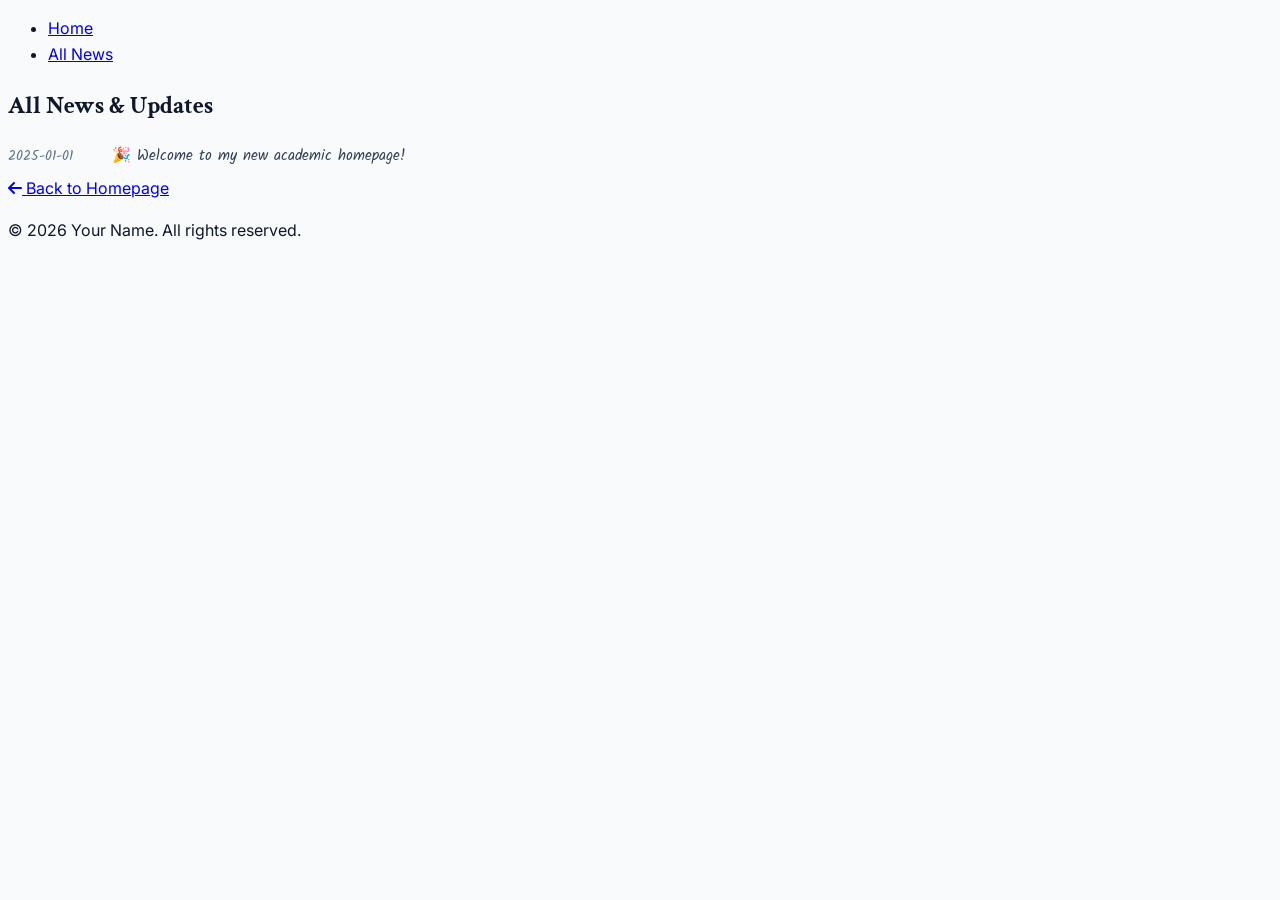
==== pages/all-news.html @ ebc67072 "feat: init" ====
<!DOCTYPE html>
<html lang="en">
<head>
    <meta charset="UTF-8">
    <meta name="viewport" content="width=device-width, initial-scale=1.0">
    <title>All News - Your Name</title>
    <link rel="stylesheet" href="../styles.css">
    <link rel="stylesheet" href="https://cdnjs.cloudflare.com/ajax/libs/font-awesome/6.4.0/css/all.min.css">
</head>
<body>
    <!-- Top Navigation - Shared Banner -->
    <nav class="top-nav">
        <ul class="nav-links">
            <li><a href="../index.html">Home</a></li>
            <li><a href="#" class="active">All News</a></li>
        </ul>
    </nav>

    <!-- Content Container -->
    <div class="content-container">
        <!-- Main Content -->
        <div class="main-wrapper">
            <main class="main-content">
                <section id="all-news" class="section">
                    <h2 class="section-title">All News & Updates</h2>
                    <div class="content-block">
                        <div id="all-news-container" class="news-list">
                            <!-- News items will be dynamically loaded here from news.json -->
                        </div>
                        <div class="view-all-container">
                            <a href="../index.html" class="view-all-btn"><i class="fas fa-arrow-left"></i> Back to Homepage</a>
                        </div>
                    </div>
                </section>
            </main>
        </div>
    </div>

    <footer>
        <p>&copy; <span id="current-year"></span> Your Name. All rights reserved.</p>
    </footer>

    <script>
        // Update copyright year
        document.getElementById('current-year').textContent = new Date().getFullYear();
    </script>
    <script src="../script.js"></script>
</body>
</html>
---- styles.css ----
@import url('https://fonts.googleapis.com/css2?family=Crimson+Text:ital,wght@0,400;0,600;0,700;1,400&family=Inter:wght@300;400;500;600;700&family=Kalam:wght@300;400;700&display=swap');

/* Base Styles */
body {
    font-family: 'Inter', sans-serif;
    color: #0f172a; /* slate-900 */
    background-color: #f8fafc; /* slate-50 */
    line-height: 1.6;
}

/* Typography Overrides */
h1, h2, h3, h4, h5, h6 {
    font-family: 'Crimson Text', serif;
}

.font-serif {
    font-family: 'Crimson Text', serif;
}

.font-sans {
    font-family: 'Inter', sans-serif;
}

/* Glassmorphism Navigation */
.glass {
    background: rgba(255, 255, 255, 0.85);
    backdrop-filter: blur(12px);
    -webkit-backdrop-filter: blur(12px);
    border-bottom: 1px solid rgba(255, 255, 255, 0.3);
    box-shadow: 0 4px 30px rgba(0, 0, 0, 0.03);
}

.nav-item {
    position: relative;
    font-weight: 500;
    color: #475569; /* slate-600 */
    transition: color 0.2s;
}

.nav-item:hover {
    color: #1e293b; /* slate-800 */
}

.nav-item::after {
    content: '';
    position: absolute;
    width: 0;
    height: 2px;
    bottom: -4px;
    left: 0;
    background-color: #d4a562; /* accent */
    transition: width 0.3s ease;
}

.nav-item:hover::after {
    width: 100%;
}

/* Hero Section */
.profile-image-container {
    position: relative;
    z-index: 10;
}

/* Section Styling */
section {
    position: relative;
}

.section-header h2 {
    position: relative;
    display: inline-block;
}

.section-header h2::after {
    content: '';
    position: absolute;
    bottom: 2px;
    left: 0;
    width: 40%;
    height: 3px;
    background-color: rgba(212, 165, 98, 0.3); /* accent with opacity */
    z-index: -1;
}

/* Main Layout Grid */
.grid-layout {
    display: grid;
    grid-template-columns: 1fr;
    gap: 2rem;
}

@media (min-width: 1024px) {
    .grid-layout {
        grid-template-columns: 320px 1fr;
        gap: 4rem;
        align-items: start;
    }
}

/* Cards */
.news-card, .research-card, .contact-card {
    transition: all 0.3s ease;
}

.news-card:hover, .research-card:hover, .contact-card:hover {
    transform: translateY(-2px);
    box-shadow: 0 10px 15px -3px rgba(0, 0, 0, 0.1), 0 4px 6px -2px rgba(0, 0, 0, 0.05);
    border-color: #cbd5e1; /* slate-300 */
}

/* Scrollbar */
::-webkit-scrollbar {
    width: 8px;
}

::-webkit-scrollbar-track {
    background: #f1f5f9;
}

::-webkit-scrollbar-thumb {
    background: #cbd5e1;
    border-radius: 4px;
}

::-webkit-scrollbar-thumb:hover {
    background: #94a3b8;
}

/* Utility */
.text-accent {
    color: #d4a562;
}

.bg-accent {
    background-color: #d4a562;
}

.border-accent {
    border-color: #d4a562;
}

.hover\:text-accent:hover {
    color: #d4a562;
}

/* Research Highlights (Accordion/Details Style if needed, but using clean list for now) */
details summary {
    cursor: pointer;
    transition: all 0.2s cubic-bezier(0.4, 0, 0.2, 1);
    text-align: justify;
}

/* New Publication List Styles */
.pub-year-group {
    margin-bottom: 2rem;
}

.pub-year-header {
    font-family: 'Inter', sans-serif; /* Wider than Crimson Text */
    font-size: 1.35rem; /* Slightly larger */
    font-weight: 700;
    font-style: italic;
    letter-spacing: 0.05em; /* Add spacing for wider look */
    color: #1e293b;
    margin-bottom: 1rem;
    border-bottom: 2px solid #e2e8f0;
    padding-bottom: 0.25rem;
    display: inline-block;
}

.pub-list-ul {
    list-style-type: disc;
    padding-left: 1.5rem;
}

.pub-list-item {
    margin-bottom: 1.25rem;
    line-height: 1.5;
}

.pub-line-1 {
    font-size: 1rem;
    margin-bottom: 0.1rem;
}

.pub-venue-tag {
    font-weight: 700;
    margin-right: 0.5rem;
}

.pub-title-text {
    font-weight: 600;
    color: #1e293b;
}

.pub-link-btn {
    display: inline-block;
    font-size: 0.75rem;
    padding: 0.1rem 0.5rem;
    border: 1px solid #cbd5e1;
    border-radius: 4px;
    color: #475569;
    margin-left: 0.5rem;
    text-decoration: none;
    transition: all 0.2s;
    vertical-align: middle;
    background-color: white;
}

.pub-link-btn:hover {
    border-color: #d4a562;
    color: #d4a562;
    background-color: #fffbeb;
}

.tag-arxiv {
    color: #2563eb; /* Blue for Arxiv */
}

.tag-conference {
    color: #dc2626; /* Red for Conference/Journal */
}

.pub-title-link {
    color: #1e293b;
    text-decoration: none;
    font-weight: 600;
    border-bottom: 1px solid transparent;
    transition: border-color 0.2s;
}

.pub-title-link:hover {
    color: #d4a562; /* accent */
    border-bottom-color: #d4a562;
}

.pub-line-2 {
    font-size: 0.95rem;
    color: #4b5563; /* neutral-600 */
    margin-bottom: 0.1rem;
}

.pub-line-2 strong, .pub-line-2 b {
    color: #1e293b; /* primary */
    font-weight: 600;
}

.pub-line-3 {
    font-size: 0.9rem;
    color: #64748b; /* slate-500 */
    font-style: italic;
}

/* Publication Card Typography (Legacy/Unused for now) */
.pub-title {
    font-size: 1.1rem;
    font-weight: 600;
    color: #1e293b; /* primary */
    margin-bottom: 0.5rem;
    line-height: 1.4;
}

.pub-authors {
    font-size: 0.95rem;
    color: #64748b; /* muted */
    margin-bottom: 0.5rem;
}

.pub-venue {
    font-size: 0.9rem;
    font-weight: 500;
    color: #64748b; /* muted */
    margin-bottom: 1rem;
    font-style: italic;
}

.pub-highlight {
    font-size: 0.85rem;
    color: #d97706; /* amber-600 */
    font-weight: 600;
    margin-bottom: 0.5rem;
}

/* Publication CCF Ranks and Badges */
.pub-badge-highlight {
    display: inline-block;
    background-color: #ef4444; /* Red */
    color: white;
    font-size: 0.75rem;
    font-weight: 700;
    padding: 0.1rem 0.4rem;
    border-radius: 4px;
    margin-right: 0.5rem;
    vertical-align: middle;
    line-height: 1.2;
}

.ccf-rank {
    font-weight: 700;
    margin-left: 0.3rem;
}

.ccf-a {
    color: #dc2626; /* Red-600 */
}

.ccf-b {
    color: #2563eb; /* Blue-600 */
}

.ccf-c {
    color: #16a34a; /* Green-600 */
}

.publication:hover {
    border-color: #d4a562; /* accent */
    box-shadow: 0 10px 30px -10px rgba(0,0,0,0.05);
    transform: translateY(-2px);
}

/* Venue Logo - Hidden for Text-Only Style */
.venue-logo {
    display: none;
}

/* News Item Dashed Line */
.news-item {
    display: grid;
    grid-template-columns: 80px 1fr;
    gap: 1.5rem;
    align-items: baseline;
    padding-bottom: 0.5rem;
    border-bottom: 1px dashed #e2e8f0;
}

.news-date {
    font-family: 'Kalam', cursive; /* Cleaner, wider handwriting font */
    font-weight: 400; 
    font-size: 0.9rem; 
    color: #64748b;
    white-space: nowrap;
}

.news-content {
    font-family: 'Kalam', cursive; /* Cleaner, wider handwriting font */
    font-size: 0.95rem; 
    color: #334155;
    line-height: 1.5;
}

.news-item:last-child {
    border-bottom: none;
}

/* Formal Text */
.formal-font {
    font-family: 'Times New Roman', Times, serif;
    font-size: 1.05rem;
    line-height: 1.6;
}

/* Service Section */
.service-category {
    padding-bottom: 1.5rem;
    border-bottom: 1px solid #f1f5f9;
    margin-bottom: 1.5rem;
}

.service-category:last-child {
    border-bottom: none;
    margin-bottom: 0;
    padding-bottom: 0;
}

.service-category h3 {
    font-size: 1rem; /* Match education header size */
    font-weight: 600;
    color: #1e293b;
    margin-bottom: 0.35rem;
    font-family: 'Inter', sans-serif;
}

.service-items {
    font-family: 'Inter', sans-serif;
    font-size: 0.9rem; /* Match education text size (approx) */
    color: #475569;
    line-height: 1.5;
}

/* Honors Section Styling */
.honor-item {
    display: grid;
    grid-template-columns: 100px 1fr;
    gap: 1.5rem;
    align-items: baseline;
    margin-bottom: 1.5rem;
}

.honor-year {
    font-family: 'Courier New', Courier, monospace;
    font-weight: 700;
    font-size: 0.9rem;
    color: #d4a562; /* accent */
    text-align: right;
    white-space: nowrap;
}

.honor-content h3 {
    font-size: 1rem;
    font-weight: 600;
    color: #1e293b; /* primary */
}

/* Publication Thumbnail & Layout */
.pub-content-wrapper {
    width: 100%;
}

.pub-list-item.with-thumbnail-expanded {
    display: flex;
    gap: 1.5rem;
    align-items: flex-start;
    padding: 1rem;
    background-color: white;
    border: 1px solid #e2e8f0;
    border-radius: 8px;
    box-shadow: 0 4px 6px -1px rgba(0, 0, 0, 0.1);
}

.pub-thumbnail-box {
    width: 200px; /* Fixed width for thumbnail */
    flex-shrink: 0;
    order: -1; /* Move to the left */
    border: none;
    padding: 0;
    border-radius: 0;
    background: transparent;
    box-shadow: none;
}

.pub-thumbnail-box img {
    width: 100%;
    height: auto;
    display: block;
    border-radius: 4px;
    box-shadow: 0 2px 4px rgba(0,0,0,0.1);
}

.pub-list-item.with-thumbnail-expanded .pub-content-wrapper {
    flex-grow: 1;
}

/* Adjust text spacing in expanded mode */
.pub-list-item.with-thumbnail-expanded .pub-line-1 {
    margin-bottom: 0.5rem;
}

.pub-list-item.with-thumbnail-expanded .pub-title-text {
    font-size: 1.1rem; /* Larger title in expanded mode */
}

.pub-btn-preview {
    cursor: pointer;
}

.pub-btn-preview.active {
    background-color: #1e293b;
    color: white;
    border-color: #1e293b;
}

/* Make sure mobile layout stacks */
@media (max-width: 640px) {
    .pub-list-item.with-thumbnail-expanded {
        flex-direction: column;
    }
    .pub-thumbnail-box {
        width: 100%;
        max-width: 300px;
        margin-top: 0.5rem;
    }
}
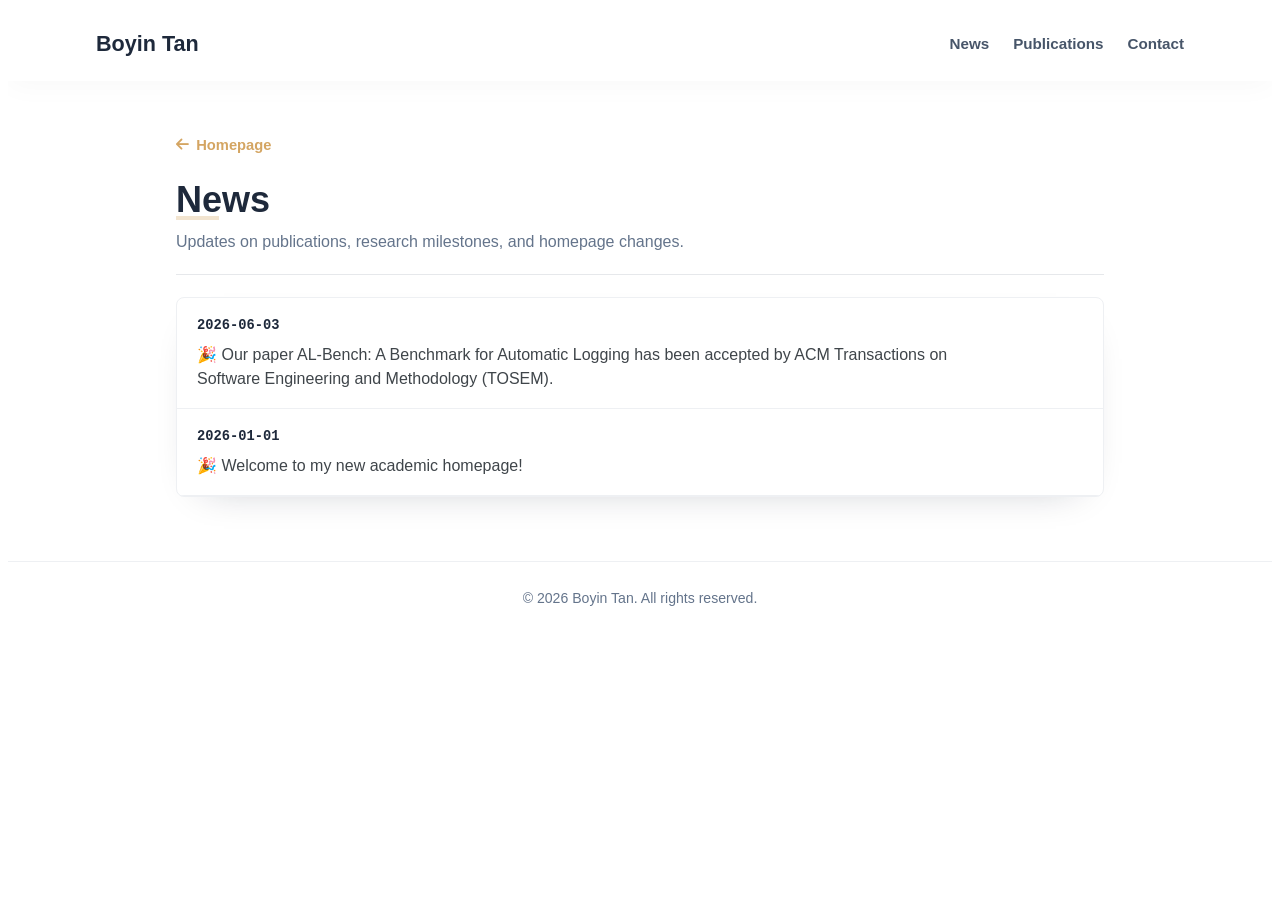
==== commit 2f7e7e94: "style: polish news archive page" ====
--- a/pages/all-news.html
+++ b/pages/all-news.html
@@ -1,49 +1,69 @@
 <!DOCTYPE html>
 <html lang="en">
-<head>
-    <meta charset="UTF-8">
-    <meta name="viewport" content="width=device-width, initial-scale=1.0">
-    <title>All News - Your Name</title>
-    <link rel="stylesheet" href="../styles.css">
-    <link rel="stylesheet" href="https://cdnjs.cloudflare.com/ajax/libs/font-awesome/6.4.0/css/all.min.css">
-</head>
-<body>
-    <!-- Top Navigation - Shared Banner -->
-    <nav class="top-nav">
-        <ul class="nav-links">
-            <li><a href="../index.html">Home</a></li>
-            <li><a href="#" class="active">All News</a></li>
-        </ul>
+  <head>
+    <meta charset="UTF-8" />
+    <meta name="viewport" content="width=device-width, initial-scale=1.0" />
+    <title>News - Boyin Tan</title>
+    <link rel="stylesheet" href="../styles.css" />
+    <link
+      rel="stylesheet"
+      href="https://cdnjs.cloudflare.com/ajax/libs/font-awesome/6.4.0/css/all.min.css"
+    />
+    <style>
+      @media (max-width: 640px) {
+        .news-archive-page .news-content,
+        .news-archive-page .news-content span {
+          display: block;
+          width: min(100%, 290px) !important;
+          max-width: 290px !important;
+          overflow-wrap: anywhere;
+          white-space: normal;
+        }
+      }
+    </style>
+  </head>
+  <body class="archive-page news-archive-page">
+    <nav class="archive-nav glass">
+      <div class="archive-nav-inner">
+        <a href="../index.html" class="archive-brand">Boyin Tan</a>
+        <div class="archive-nav-links">
+          <a href="../index.html#latest-news">News</a>
+          <a href="../index.html#publications">Publications</a>
+          <a href="../index.html#contact">Contact</a>
+        </div>
+      </div>
     </nav>
 
-    <!-- Content Container -->
-    <div class="content-container">
-        <!-- Main Content -->
-        <div class="main-wrapper">
-            <main class="main-content">
-                <section id="all-news" class="section">
-                    <h2 class="section-title">All News & Updates</h2>
-                    <div class="content-block">
-                        <div id="all-news-container" class="news-list">
-                            <!-- News items will be dynamically loaded here from news.json -->
-                        </div>
-                        <div class="view-all-container">
-                            <a href="../index.html" class="view-all-btn"><i class="fas fa-arrow-left"></i> Back to Homepage</a>
-                        </div>
-                    </div>
-                </section>
-            </main>
+    <main class="archive-main">
+      <section id="all-news" class="archive-shell">
+        <div class="archive-kicker">
+          <a href="../index.html" class="archive-back-link">
+            <i class="fas fa-arrow-left"></i>
+            Homepage
+          </a>
         </div>
-    </div>
 
-    <footer>
-        <p>&copy; <span id="current-year"></span> Your Name. All rights reserved.</p>
+        <header class="archive-header">
+          <h1>News</h1>
+          <p>Updates on publications, research milestones, and homepage changes.</p>
+        </header>
+
+        <div class="archive-panel">
+          <div id="all-news-container" class="news-list archive-news-list">
+            <!-- News items will be dynamically loaded here from news.json -->
+          </div>
+        </div>
+      </section>
+    </main>
+
+    <footer class="archive-footer">
+      <p>&copy; <span id="current-year"></span> Boyin Tan. All rights reserved.</p>
     </footer>
 
     <script>
-        // Update copyright year
-        document.getElementById('current-year').textContent = new Date().getFullYear();
+      document.getElementById("current-year").textContent =
+        new Date().getFullYear();
     </script>
     <script src="../script.js"></script>
-</body>
+  </body>
 </html>
--- a/styles.css
+++ b/styles.css
@@ -1,24 +1,36 @@
-@import url('https://fonts.googleapis.com/css2?family=Crimson+Text:ital,wght@0,400;0,600;0,700;1,400&family=Inter:wght@300;400;500;600;700&family=Kalam:wght@300;400;700&display=swap');
+@import url('https://fonts.googleapis.com/css2?family=Kalam:wght@300;400;700&display=swap');
+
+*,
+*::before,
+*::after {
+    box-sizing: border-box;
+}
 
 /* Base Styles */
 body {
-    font-family: 'Inter', sans-serif;
-    color: #0f172a; /* slate-900 */
-    background-color: #f8fafc; /* slate-50 */
-    line-height: 1.6;
+    font-family: "Trebuchet MS", Helvetica, Arial, sans-serif;
+    color: #3f454a;
+    background-color: #ffffff;
+    line-height: 1.5;
+}
+
+html, body {
+    overflow-x: hidden;
 }
 
 /* Typography Overrides */
 h1, h2, h3, h4, h5, h6 {
-    font-family: 'Crimson Text', serif;
+    font-family: "Trebuchet MS", Helvetica, Arial, sans-serif;
+    font-weight: 700;
+    color: #3f454a;
 }
 
 .font-serif {
-    font-family: 'Crimson Text', serif;
+    font-family: "Trebuchet MS", Helvetica, Arial, sans-serif;
 }
 
 .font-sans {
-    font-family: 'Inter', sans-serif;
+    font-family: "Trebuchet MS", Helvetica, Arial, sans-serif;
 }
 
 /* Glassmorphism Navigation */
@@ -90,6 +102,12 @@
     gap: 2rem;
 }
 
+.profile-column,
+.content-column {
+    min-width: 0;
+    max-width: 100%;
+}
+
 @media (min-width: 1024px) {
     .grid-layout {
         grid-template-columns: 320px 1fr;
@@ -153,19 +171,19 @@
 
 /* New Publication List Styles */
 .pub-year-group {
-    margin-bottom: 2rem;
+    margin-bottom: 1.4rem;
 }
 
 .pub-year-header {
-    font-family: 'Inter', sans-serif; /* Wider than Crimson Text */
-    font-size: 1.35rem; /* Slightly larger */
-    font-weight: 700;
-    font-style: italic;
-    letter-spacing: 0.05em; /* Add spacing for wider look */
-    color: #1e293b;
-    margin-bottom: 1rem;
-    border-bottom: 2px solid #e2e8f0;
-    padding-bottom: 0.25rem;
+    font-family: "Trebuchet MS", Helvetica, Arial, sans-serif;
+    font-size: 1.18rem;
+    font-weight: 700;
+    font-style: normal;
+    letter-spacing: 0;
+    color: #3f454a;
+    margin-bottom: 0.75rem;
+    border-bottom: 1px solid #e6e8eb;
+    padding-bottom: 0.2rem;
     display: inline-block;
 }
 
@@ -175,23 +193,44 @@
 }
 
 .pub-list-item {
-    margin-bottom: 1.25rem;
-    line-height: 1.5;
+    margin-bottom: 0.8rem;
+    line-height: 1.45;
 }
 
 .pub-line-1 {
-    font-size: 1rem;
-    margin-bottom: 0.1rem;
+    font-size: 0.95rem;
+    margin-bottom: 0.08rem;
+    display: flex;
+    align-items: baseline;
+    flex-wrap: wrap;
+    gap: 0.24rem 0.42rem;
 }
 
 .pub-venue-tag {
-    font-weight: 700;
-    margin-right: 0.5rem;
+    display: inline-block;
+    padding: 0.06rem 0.32rem;
+    border: 0;
+    border-radius: 2px;
+    background: #00369f;
+    color: #ffffff;
+    font-family: "Courier New", Courier, monospace;
+    font-weight: 700;
+    font-size: 0.7rem;
+    line-height: 1.25;
+    letter-spacing: 0;
+    text-transform: uppercase;
+    box-shadow: none;
+    vertical-align: baseline;
 }
 
 .pub-title-text {
+    min-width: 0;
     font-weight: 600;
-    color: #1e293b;
+    color: #224b8d;
+    overflow-wrap: anywhere;
+    text-decoration: underline;
+    text-decoration-thickness: 1px;
+    text-underline-offset: 2px;
 }
 
 .pub-link-btn {
@@ -201,7 +240,7 @@
     border: 1px solid #cbd5e1;
     border-radius: 4px;
     color: #475569;
-    margin-left: 0.5rem;
+    margin-left: 0;
     text-decoration: none;
     transition: all 0.2s;
     vertical-align: middle;
@@ -215,11 +254,13 @@
 }
 
 .tag-arxiv {
-    color: #2563eb; /* Blue for Arxiv */
+    background: #e9edf4;
+    color: #224b8d;
 }
 
 .tag-conference {
-    color: #dc2626; /* Red for Conference/Journal */
+    background: #00369f;
+    color: #ffffff;
 }
 
 .pub-title-link {
@@ -236,20 +277,20 @@
 }
 
 .pub-line-2 {
-    font-size: 0.95rem;
-    color: #4b5563; /* neutral-600 */
-    margin-bottom: 0.1rem;
+    font-size: 0.92rem;
+    color: #494e52;
+    margin-bottom: 0.04rem;
 }
 
 .pub-line-2 strong, .pub-line-2 b {
-    color: #1e293b; /* primary */
-    font-weight: 600;
+    color: #3f454a;
+    font-weight: 700;
 }
 
 .pub-line-3 {
     font-size: 0.9rem;
-    color: #64748b; /* slate-500 */
-    font-style: italic;
+    color: #494e52;
+    font-style: normal;
 }
 
 /* Publication Card Typography (Legacy/Unused for now) */
@@ -297,26 +338,89 @@
 }
 
 .ccf-rank {
-    font-weight: 700;
-    margin-left: 0.3rem;
+    display: inline-block;
+    padding: 0.06rem 0.32rem;
+    border-radius: 2px;
+    font-family: "Courier New", Courier, monospace;
+    font-size: 0.7rem;
+    font-style: italic;
+    font-weight: 700;
+    line-height: 1.25;
+    vertical-align: baseline;
 }
 
 .ccf-a {
-    color: #dc2626; /* Red-600 */
+    color: #b91c1c;
+    background: #fff1f2;
+    border: 1px solid #fecdd3;
 }
 
 .ccf-b {
-    color: #2563eb; /* Blue-600 */
+    color: #1d4ed8;
+    background: #eff6ff;
+    border: 1px solid #bfdbfe;
 }
 
 .ccf-c {
-    color: #16a34a; /* Green-600 */
+    color: #15803d;
+    background: #f0fdf4;
+    border: 1px solid #bbf7d0;
 }
 
 .publication:hover {
     border-color: #d4a562; /* accent */
     box-shadow: 0 10px 30px -10px rgba(0,0,0,0.05);
     transform: translateY(-2px);
+}
+
+.visitor-map-widget {
+    display: flex;
+    justify-content: center;
+    align-items: center;
+    min-height: 72px;
+    max-width: 200px;
+    margin: 0 auto;
+    overflow: hidden;
+}
+
+.visitor-map-widget img,
+.visitor-map-widget iframe,
+.visitor-map-widget canvas,
+.visitor-map-widget a {
+    max-width: 180px !important;
+}
+
+.visitor-map-fallback {
+    color: #7a8288;
+    font-size: 0.8rem;
+    text-align: center;
+}
+
+.visitor-map-placeholder {
+    color: #7a8288;
+    font-size: 0.8rem;
+    text-align: center;
+}
+
+.visitor-map-fallback {
+    display: grid;
+    gap: 0.25rem;
+    justify-items: center;
+    text-decoration: none;
+}
+
+.visitor-map-fallback-globe {
+    display: grid;
+    place-items: center;
+    width: 3.2rem;
+    height: 3.2rem;
+    border-radius: 50%;
+    border: 1px solid #e2c38d;
+    background: radial-gradient(circle at 35% 30%, #fff7df 0, #ead19e 65%, #d4a562 100%);
+    color: #8a5a17;
+    font-family: "Trebuchet MS", Helvetica, Arial, sans-serif;
+    font-size: 1.8rem;
+    line-height: 1;
 }
 
 /* Venue Logo - Hidden for Text-Only Style */
@@ -335,29 +439,270 @@
 }
 
 .news-date {
-    font-family: 'Kalam', cursive; /* Cleaner, wider handwriting font */
-    font-weight: 400; 
-    font-size: 0.9rem; 
-    color: #64748b;
+    font-family: "Trebuchet MS", Helvetica, Arial, sans-serif;
+    font-weight: 600;
+    font-size: 0.9rem;
+    color: #494e52;
     white-space: nowrap;
 }
 
 .news-content {
-    font-family: 'Kalam', cursive; /* Cleaner, wider handwriting font */
-    font-size: 0.95rem; 
-    color: #334155;
+    font-family: "Trebuchet MS", Helvetica, Arial, sans-serif;
+    font-size: 0.95rem;
+    color: #494e52;
     line-height: 1.5;
+    min-width: 0;
+    overflow-wrap: break-word;
 }
 
 .news-item:last-child {
     border-bottom: none;
 }
 
+/* Standalone archive pages */
+.archive-page {
+    min-height: 100vh;
+    background: #ffffff;
+}
+
+.archive-nav {
+    position: sticky;
+    top: 0;
+    z-index: 50;
+}
+
+.archive-nav-inner {
+    width: 100%;
+    max-width: 1120px;
+    height: 4.5rem;
+    margin: 0 auto;
+    padding: 0 1rem;
+    display: flex;
+    align-items: center;
+    justify-content: space-between;
+    gap: 1.25rem;
+}
+
+.archive-brand {
+    color: #1e293b;
+    font-size: 1.35rem;
+    font-weight: 700;
+    text-decoration: none;
+}
+
+.archive-nav-links {
+    display: flex;
+    align-items: center;
+    gap: 1.5rem;
+}
+
+.archive-nav-links a {
+    color: #475569;
+    font-size: 0.95rem;
+    font-weight: 600;
+    text-decoration: none;
+}
+
+.archive-nav-links a:hover {
+    color: #d4a562;
+}
+
+.archive-main {
+    width: 100%;
+    max-width: 960px;
+    margin: 0 auto;
+    padding: 3.25rem 1rem 4rem;
+}
+
+.archive-shell {
+    display: grid;
+    gap: 1.4rem;
+}
+
+.archive-kicker {
+    min-height: 1.5rem;
+}
+
+.archive-back-link {
+    display: inline-flex;
+    align-items: center;
+    gap: 0.45rem;
+    color: #d4a562;
+    font-size: 0.92rem;
+    font-weight: 700;
+    text-decoration: none;
+}
+
+.archive-back-link:hover {
+    color: #b88a4d;
+}
+
+.archive-header {
+    border-bottom: 1px solid #e6e8eb;
+    padding-bottom: 1.25rem;
+}
+
+.archive-header h1 {
+    position: relative;
+    display: inline-block;
+    margin: 0;
+    color: #1e293b;
+    font-size: 2.25rem;
+    line-height: 1.15;
+}
+
+.archive-header h1::after {
+    content: "";
+    position: absolute;
+    left: 0;
+    bottom: 0.05rem;
+    width: 46%;
+    height: 0.22rem;
+    background-color: rgba(212, 165, 98, 0.3);
+    z-index: -1;
+}
+
+.archive-header p {
+    margin: 0.55rem 0 0;
+    max-width: 44rem;
+    color: #64748b;
+    font-size: 1rem;
+}
+
+.archive-panel {
+    min-width: 0;
+    border: 1px solid #eef0f3;
+    border-radius: 8px;
+    background: #ffffff;
+    box-shadow: 0 14px 40px -28px rgba(15, 23, 42, 0.32);
+    overflow: hidden;
+}
+
+.news-archive-page .archive-news-list {
+    display: grid;
+    gap: 0;
+}
+
+.news-archive-page .news-item {
+    grid-template-columns: 1fr;
+    gap: 0.4rem;
+    padding: 1.1rem 1.25rem;
+    border-bottom: 1px solid #eef0f3;
+}
+
+.news-archive-page .news-date,
+.news-archive-page .news-content,
+.news-archive-page .news-content span {
+    min-width: 0;
+    max-width: 100%;
+}
+
+.news-archive-page .news-date {
+    color: #1e293b;
+    font-family: "Courier New", Courier, monospace;
+    font-size: 0.86rem;
+    font-weight: 700;
+}
+
+.news-archive-page .news-content {
+    color: #3f454a;
+    font-size: 1rem;
+    overflow-wrap: anywhere;
+}
+
+.news-archive-page .news-content span {
+    display: block;
+    max-width: 48rem;
+    white-space: normal;
+    overflow-wrap: anywhere;
+}
+
+.news-archive-page .news-content a {
+    color: #224b8d;
+    font-weight: 700;
+    text-decoration: underline;
+    text-underline-offset: 2px;
+}
+
+.archive-footer {
+    border-top: 1px solid #eef0f3;
+    padding: 1.6rem 1rem;
+    text-align: center;
+}
+
+.archive-footer p {
+    margin: 0;
+    color: #64748b;
+    font-size: 0.88rem;
+}
+
+@media (max-width: 640px) {
+    .archive-nav-inner {
+        height: auto;
+        min-height: 4.25rem;
+        align-items: flex-start;
+        flex-direction: column;
+        justify-content: center;
+        gap: 0.5rem;
+        padding-top: 0.75rem;
+        padding-bottom: 0.75rem;
+    }
+
+    .archive-nav-links {
+        width: 100%;
+        gap: 1rem;
+        overflow-x: auto;
+        padding-bottom: 0.1rem;
+    }
+
+    .archive-main {
+        width: 100%;
+        max-width: 100vw;
+        padding-top: 2rem;
+    }
+
+    .archive-header h1 {
+        font-size: 2rem;
+    }
+
+    .news-archive-page .news-item {
+        gap: 0.35rem;
+        padding: 1rem 0;
+    }
+
+    .news-archive-page .news-content {
+        width: 100%;
+        max-width: 100%;
+        padding-right: 0;
+    }
+
+    .news-archive-page .news-content span {
+        max-width: calc(100vw - 4rem);
+    }
+
+    .news-archive-page .archive-panel {
+        width: 100%;
+        max-width: 100%;
+        border-left: 0;
+        border-right: 0;
+        border-radius: 0;
+        box-shadow: none;
+        background: transparent;
+    }
+}
+
 /* Formal Text */
 .formal-font {
-    font-family: 'Times New Roman', Times, serif;
-    font-size: 1.05rem;
-    line-height: 1.6;
+    font-family: "Trebuchet MS", Helvetica, Arial, sans-serif;
+    font-size: 1rem;
+    line-height: 1.55;
+    text-align: left;
+    min-width: 0;
+    overflow-wrap: break-word;
+}
+
+.formal-font.text-justify {
+    text-align: left;
 }
 
 /* Service Section */
@@ -378,11 +723,11 @@
     font-weight: 600;
     color: #1e293b;
     margin-bottom: 0.35rem;
-    font-family: 'Inter', sans-serif;
+    font-family: "Trebuchet MS", Helvetica, Arial, sans-serif;
 }
 
 .service-items {
-    font-family: 'Inter', sans-serif;
+    font-family: "Trebuchet MS", Helvetica, Arial, sans-serif;
     font-size: 0.9rem; /* Match education text size (approx) */
     color: #475569;
     line-height: 1.5;
